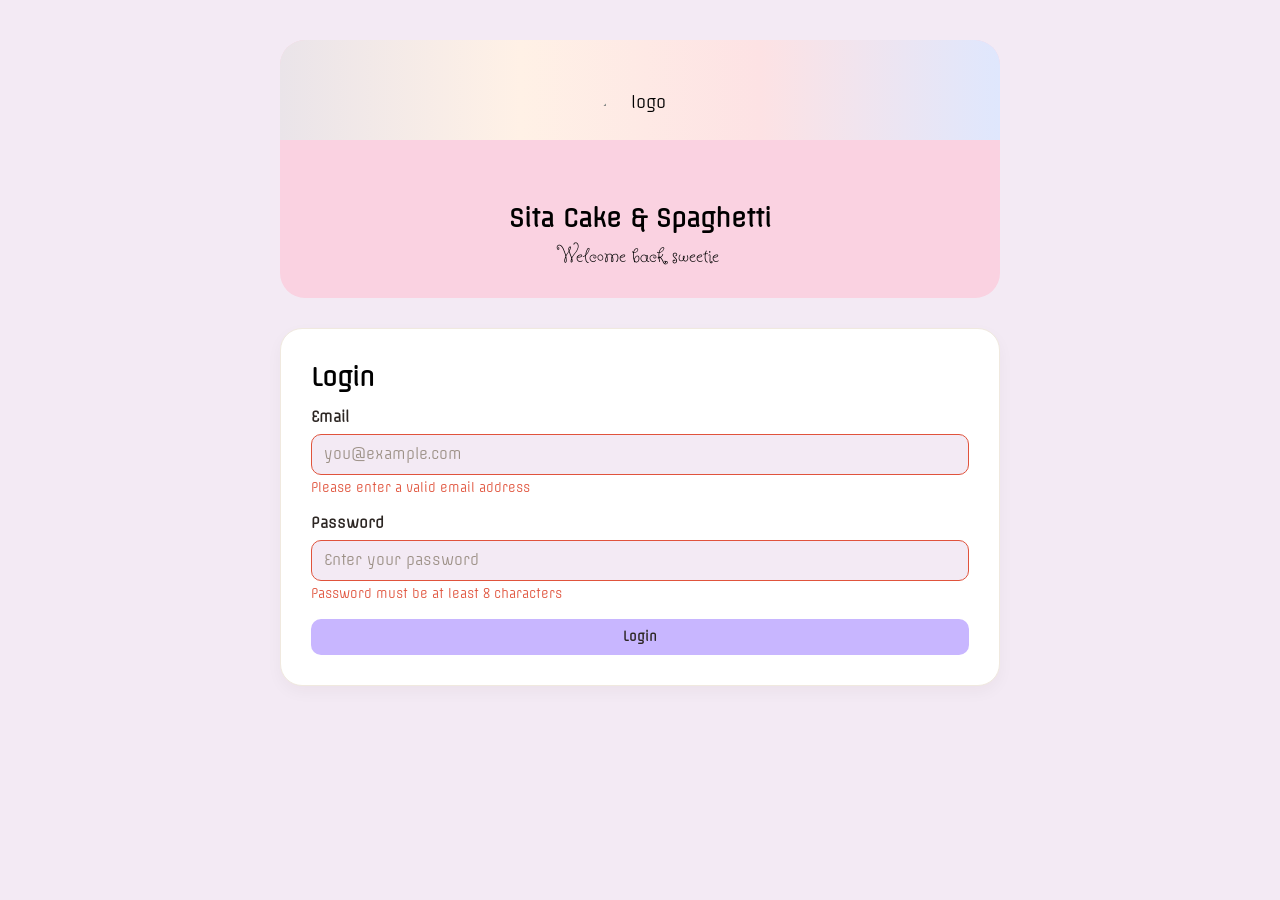
==== login.html @ 28f6d82f "feat: add login page" ====
<!DOCTYPE html>
<html lang="en">

<head>
    <meta charset="UTF-8">
    <meta name="viewport" content="width=device-width, initial-scale=1.0">
    <title>Login | Coquette Cake</title>
    <link rel="stylesheet" href="style.css">
    <link rel="stylesheet" href="https://cdnjs.cloudflare.com/ajax/libs/font-awesome/7.3.1/css/all.min.css"
        integrity="sha512-QeR2VH+lsBE5LSAe1Q5EnTBbe7XTBubt8dG93Y7gidSgdMCr8nVqKcfKAMyN96SV8KDbZVTDXChatu5G2KQGzg=="
        crossorigin="anonymous" referrerpolicy="no-referrer">
</head>

<body>
    <div class="container">
        <div class="header">
            <div class="banner"></div>
            <div class="profile">
                <img src="https://i.pinimg.com/736x/cf/0a/bc/cf0abc48b74c4f67953b1165a7f50656.jpg" alt="logo"
                    class="logo">
                <h1>Sita Cake &amp; Spaghetti</h1>
                <p class="bio">Welcome back, sweetie</p>
            </div>
        </div>

        <div class="login">
            <h1>Login</h1>
            <form class="login-form" action="#" method="post" novalidate>
                <div class="form-group">
                    <label for="email" class="form-label">Email</label>
                    <input type="email" id="email" name="email" class="form-input is-invalid"
                        placeholder="you@example.com" aria-describedby="email-error" aria-invalid="true">
                    <p id="email-error" class="form-error">Please enter a valid email address</p>
                </div>

                <div class="form-group">
                    <label for="password" class="form-label">Password</label>
                    <input type="password" id="password" name="password" class="form-input is-invalid"
                        placeholder="Enter your password" aria-describedby="password-error" aria-invalid="true">
                    <p id="password-error" class="form-error">Password must be at least 8 characters</p>
                </div>

                <button type="submit" class="btn-buy">Login</button>
            </form>
        </div>
    </div>
</body>

</html>
---- style.css ----
@import url('https://fonts.googleapis.com/css2?family=Offside&display=swap');
@import url('https://fonts.googleapis.com/css2?family=Butterfly+Kids&display=swap');
/* 1. Use a more-intuitive box-sizing model */
*, *::before, *::after {
  box-sizing: border-box;
}

/* 2. Remove default margin */
*:not(dialog) {
  margin: 0;
}

/* 3. Enable keyword animations */
@media (prefers-reduced-motion: no-preference) {
  html {
    interpolate-size: allow-keywords;
  }
}

body {
  /* 4. Increase line-height */
  line-height: 1.5;
  /* 5. Improve text rendering */
  -webkit-font-smoothing: antialiased;
}

/* 6. Improve media defaults */
img, picture, video, canvas, svg {
  display: block;
  max-width: 100%;
}

/* 7. Inherit fonts for form controls */
input, button, textarea, select {
  font: inherit;
}

/* 8. Avoid text overflows */
p, h1, h2, h3, h4, h5, h6 {
  overflow-wrap: break-word;
}

/* 9. Improve line wrapping */
p {
  text-wrap: pretty;
}
h1, h2, h3, h4, h5, h6 {
  text-wrap: balance;
}

/*
  10. Create a root stacking context
*/
#root, #__next {
  isolation: isolate;
}

body {
     font-family: "Offside", sans-serif;
     background-color: #f3eaf4;
}

.container{
    padding-inline: 16px;
}

.header{
margin-top: 40px;
padding-bottom: 24px;
background-color: #fad2e1;
border-radius: 25px;
overflow: hidden;
}

.banner{
    background: linear-gradient(to right, #eae4e9, #fff1e6, #fde2e4, #dfe7fd);
    height: 80px;
}

.profile, .rating {
    margin-inline: 20px;
}

.profile{
    text-align: center;
}

.profile h1{
    font-size: 24px;
    margin-top: 10px;
}

.logo{
    width: 80px;
    height: 80px;
    border-radius: 100%;
    object-fit: cover;
    margin: 0 auto;
    margin-top: -50px;

    
}

.rating{
    border: 1px solid #ffb3c6;
    border-radius: 22px;
    background-color: #e7adbc;
    font-size: 0;
    padding-block: 10px;
    margin-top: 25px;
}

.rating-card{
    display: inline-block;
    width: 33.33%;
    font-size: 14px;
    text-align: center;
    border-right: 1px solid #ffb3c6 ;
}

.rating-card:nth-child(3){
    border-right: none;
}

.rating-card p:first-child {
    font-weight: bold;
}

.highlight {
  margin-top: 30px;
}

.highlight h1{
  font-size: 24px;
  margin-bottom: 12px;
}

.bento-container{
  display: grid;
  grid-template-columns: 1fr 1fr;
  grid-template-rows: 300px 100px 100px;
  /* grid-template-columns: repeat(3, 1fr);
  grid-template-rows: 140px 140px 100px; */
  gap: 15px;
  /* grid-template-areas: 
  "hero hero shipping"
  "hero hero custom"
  "voucher voucher voucher" */
  /* ; */
}

.bento-item{
  border-radius: 22px;
  padding: 20px;
}

.bento-item.shipping div p:nth-child(1){
font-weight: bold;
  font-size: 15px;
}

.bento-item.shipping div p:nth-child(2){
  font-size: 11px;
}

.fa-cake-candles{
  color: #e7adbc;
  visibility: hidden;
}


.bento-item.shipping {
  /* grid-area: shipping; */
  background-color: #ffe1e1;
  display: flex;
  flex-direction: column;
  justify-content: space-between;
  
}

.bento-item.hero{
  display: flex;
  flex-direction: column;
  gap: 8px;
  grid-column: 1/3;
  /* grid-area: hero; */
  background-color: #fff1e6;
  
}

.bento-item.hero span{
  font-size: 12px;
  font-weight: bold;
  background-color: #f0e9df;
  padding: 4px 10px;
  border-radius: 9999px;
  width: fit-content;

}

.bento-item.hero h3{
  font-size: 24px;
}

.bento-item.hero p{
  font-size: 14px;
}

.bento-item.hero button{
  background-color: #e3d5ca;
  width: fit-content;
  border: 3px solid rgb(61, 34, 34);
  font-size: 14px;
  font-weight: bold;
  padding: 4px 6px;
  margin-top: auto;
}

.bento-item.custom{
  /* grid-area: custom; */
  background-color: rgb(197, 224, 255);
  display: flex;
  flex-direction: column;
  justify-content: space-between;
}

.request {
  font-size: 12px;
  font-weight: bold;
  background-color: #f0e9df;
  padding: 4px 10px;
  border-radius: 9999px;
  width: fit-content;
  
}

.bento-item.voucher{
  /* grid-area: voucher; */
  background-color: #f4cdf0;
  display: flex;
  grid-column: 1/3;
  justify-content: space-between;
  align-items: center;
}

.voucher-yay p:first-child{
  font-weight: bold;

}

.voucher-yay p:last-child{
  font-size: 12px;

}

.bento-item.voucher button{
  color: #807777;
  background-color:#fde2e4;
  border: 1px solid #e7adbc;
 padding: 4px 10px;
  border-radius: 9999px;

}

.product{
  margin-top: 25px;
}

.category{
    width: fit-content;
    margin-bottom: 25px;
    display: flex;
    gap: 10px;
    margin-top: 14px;
}

.category div {
    border-radius: 50px;
    padding: 6px 10px;
    background-color: #dfe7fd;
    transition: background-color 100ms ease-in-out;
    cursor: pointer;
}

.category div:first-child{
     background-color: #c8b6ff;
}

.category div:not(:first-child):hover{
   background-color: #c8b6ff;
}
.list{
  display: grid;
  grid-template-columns: 1fr;
  gap: 10px;
}

.card {
  display: inline-block;
  vertical-align: top;
  font-size: 14px;
}

.img-wrapper {
  position: relative;
  background-color: #ffffff;
  border-top-left-radius: 16px;
  border-top-right-radius: 16px;
  overflow: hidden;
  height: 155px;
  border: 1px solid #f0e9df;
  border-bottom: none;
}

.product-img {
  width: 100%;
  height: 100%;
  object-fit: cover;
  transition: transform 0.3s ease;
}

.product-card:hover .product-img {
  transform: scale(1.07);
}

.promo-tag {
  position: absolute;
  top: 10px;
  left: 10px;
  background-color: #ff6b6b;
  color: #ffffff;
  font-size: 10px;
  font-weight: 700;
  padding: 4px 10px;
  border-radius: 12px;
  z-index: 2;
}

.promo-tag.new {
  background-color: #38b2ac;
}

.product-detail {
  background-color: #ffffff;
  padding: 14px;
  border-bottom-left-radius: 16px;
  border-bottom-right-radius: 16px;
  border: 1px solid #f0e9df;
  border-top: none;
  box-shadow: 0 6px 16px rgba(44, 38, 35, 0.04);
}

.category-name {
  font-size: 10px;
  text-transform: uppercase;
  letter-spacing: 1px;
  color: #9c9086;
  font-weight: 700;
}

.product-title {
  margin: 4px 0 8px;
  font-size: 13.5px;
  color: #2c2623;
  line-height: 1.35;
  height: 36px;
  overflow: hidden;
}

.product-price {
  margin: 0 0 12px;
  font-size: 15px;
  font-weight: 800;
  color: #e0533c;
}

.btn-buy {
  display: block;
  text-align: center;
  text-decoration: none;
  background-color: #c8b6ff;
  color: #2c2623;
  font-weight: 700;
  font-size: 12px;
  padding: 9px;
  border-radius: 10px;
  transition:
    background-color 0.2s,
    color 0.2s;
  cursor: pointer;
}

.btn-buy:hover {
  background-color: #8f72e5;
  color: #ffffff;
}

.bio {
font-family: "Butterfly Kids", cursive;
font-size: 25px;
}

/* ===== Login page ===== */
.login {
  margin-top: 30px;
  margin-bottom: 40px;
  background-color: #ffffff;
  padding: 20px;
  border-radius: 22px;
  border: 1px solid #f0e9df;
  box-shadow: 0 6px 16px rgba(44, 38, 35, 0.04);
}

.login h1 {
  font-size: 24px;
  margin-bottom: 12px;
}

.form-group {
  margin-bottom: 16px;
}

.form-label {
  display: block;
  font-size: 14px;
  font-weight: bold;
  color: #2c2623;
  margin-bottom: 6px;
}

.form-input {
  display: block;
  width: 100%;
  font-size: 14px;
  color: #2c2623;
  background-color: #f3eaf4;
  border: 1px solid #ffb3c6;
  border-radius: 10px;
  padding: 9px 12px;
}

.form-input::placeholder {
  color: #9c9086;
}

.form-input.is-invalid {
  border-color: #e0533c;
}

.form-error {
  font-size: 12px;
  color: #e0533c;
  margin-top: 4px;
}

.login-form .btn-buy {
  width: 100%;
  border: none;
  margin-top: 8px;
}

@media screen and (min-width: 768px) {
  .container{
    width: 720px;
    margin: 0 auto;
    padding: 0px;
}

.banner{
  height: 100px;
}
.logo{
  height: 100px;
  width: 100px;
}

.bento-container{
  grid-template-columns: repeat(3, 1fr);
  grid-template-rows: 140px 140px 100px; 
   grid-template-areas: 
  "hero hero shipping"
  "hero hero custom"
  "voucher voucher voucher" 
   ; 
}

.bento-item.hero{
  grid-area: hero;
}
.bento-item.shipping{
  grid-area: shipping;
}

.bento-item.voucher{
  grid-area: voucher;
}

.bento-item.custom{
  grid-area: custom;
}
.login{
  padding: 30px;
}
}
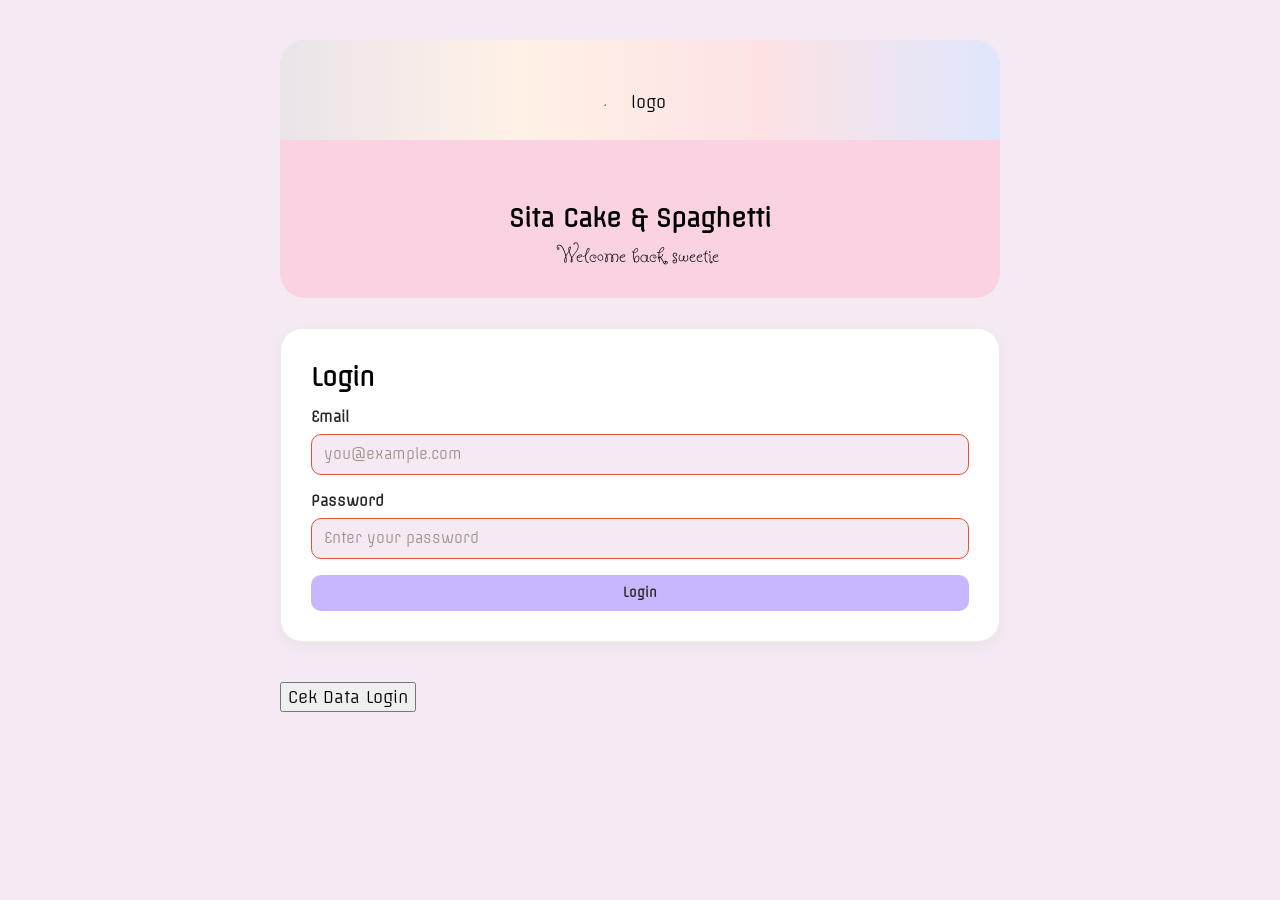
==== commit ace949e5: "feat: add login logic" ====
--- a/login.html
+++ b/login.html
@@ -1,49 +1,76 @@
-<!DOCTYPE html>
+<!doctype html>
 <html lang="en">
+  <head>
+    <meta charset="UTF-8" />
+    <meta name="viewport" content="width=device-width, initial-scale=1.0" />
+    <title>Login | Coquette Cake</title>
+    <link rel="stylesheet" href="style.css" />
+    <link
+      rel="stylesheet"
+      href="https://cdnjs.cloudflare.com/ajax/libs/font-awesome/7.3.1/css/all.min.css"
+      integrity="sha512-QeR2VH+lsBE5LSAe1Q5EnTBbe7XTBubt8dG93Y7gidSgdMCr8nVqKcfKAMyN96SV8KDbZVTDXChatu5G2KQGzg=="
+      crossorigin="anonymous"
+      referrerpolicy="no-referrer"
+    />
+  </head>
 
-<head>
-    <meta charset="UTF-8">
-    <meta name="viewport" content="width=device-width, initial-scale=1.0">
-    <title>Login | Coquette Cake</title>
-    <link rel="stylesheet" href="style.css">
-    <link rel="stylesheet" href="https://cdnjs.cloudflare.com/ajax/libs/font-awesome/7.3.1/css/all.min.css"
-        integrity="sha512-QeR2VH+lsBE5LSAe1Q5EnTBbe7XTBubt8dG93Y7gidSgdMCr8nVqKcfKAMyN96SV8KDbZVTDXChatu5G2KQGzg=="
-        crossorigin="anonymous" referrerpolicy="no-referrer">
-</head>
+  <body>
+    <div class="container">
+      <div class="header">
+        <div class="banner"></div>
+        <div class="profile">
+          <img
+            src="https://i.pinimg.com/736x/cf/0a/bc/cf0abc48b74c4f67953b1165a7f50656.jpg"
+            alt="logo"
+            class="logo"
+          />
+          <h1>Sita Cake &amp; Spaghetti</h1>
+          <p class="bio">Welcome back, sweetie</p>
+        </div>
+      </div>
 
-<body>
-    <div class="container">
-        <div class="header">
-            <div class="banner"></div>
-            <div class="profile">
-                <img src="https://i.pinimg.com/736x/cf/0a/bc/cf0abc48b74c4f67953b1165a7f50656.jpg" alt="logo"
-                    class="logo">
-                <h1>Sita Cake &amp; Spaghetti</h1>
-                <p class="bio">Welcome back, sweetie</p>
-            </div>
-        </div>
+      <div class="login">
+        <h1>Login</h1>
+        <form class="login-form" novalidate>
+          <div class="form-group">
+            <label for="email" class="form-label">Email</label>
+            <input
+              type="email"
+              id="email"
+              name="email"
+              class="form-input is-invalid"
+              placeholder="you@example.com"
+              aria-describedby="email-error"
+              aria-invalid="true"
+            />
+            <p id="email-error" class="form-error">Email is required</p>
+          </div>
 
-        <div class="login">
-            <h1>Login</h1>
-            <form class="login-form" action="#" method="post" novalidate>
-                <div class="form-group">
-                    <label for="email" class="form-label">Email</label>
-                    <input type="email" id="email" name="email" class="form-input is-invalid"
-                        placeholder="you@example.com" aria-describedby="email-error" aria-invalid="true">
-                    <p id="email-error" class="form-error">Please enter a valid email address</p>
-                </div>
+          <div class="form-group">
+            <label for="password" class="form-label">Password</label>
+            <input
+              type="password"
+              id="password"
+              name="password"
+              class="form-input is-invalid"
+              placeholder="Enter your password"
+              aria-describedby="password-error"
+              aria-invalid="true"
+            />
+            <p id="password-error" class="form-error">Password is required</p>
+          </div>
 
-                <div class="form-group">
-                    <label for="password" class="form-label">Password</label>
-                    <input type="password" id="password" name="password" class="form-input is-invalid"
-                        placeholder="Enter your password" aria-describedby="password-error" aria-invalid="true">
-                    <p id="password-error" class="form-error">Password must be at least 8 characters</p>
-                </div>
+          <button type="submit" class="btn-buy">Login</button>
+        </form>
+      </div>
 
-                <button type="submit" class="btn-buy">Login</button>
-            </form>
-        </div>
+      <button id="cek">Cek Data Login</button>
+      <div id="session-wrapper">
+        <p id="email-session"></p>
+        <p id="password-session"></p>
+      </div>
     </div>
-</body>
 
+    <script src="login.js"></script>
+  </body>
 </html>
--- a/style.css
+++ b/style.css
@@ -1,7 +1,9 @@
-@import url('https://fonts.googleapis.com/css2?family=Offside&display=swap');
-@import url('https://fonts.googleapis.com/css2?family=Butterfly+Kids&display=swap');
+@import url("https://fonts.googleapis.com/css2?family=Offside&display=swap");
+@import url("https://fonts.googleapis.com/css2?family=Butterfly+Kids&display=swap");
 /* 1. Use a more-intuitive box-sizing model */
-*, *::before, *::after {
+*,
+*::before,
+*::after {
   box-sizing: border-box;
 }
 
@@ -25,18 +27,31 @@
 }
 
 /* 6. Improve media defaults */
-img, picture, video, canvas, svg {
+img,
+picture,
+video,
+canvas,
+svg {
   display: block;
   max-width: 100%;
 }
 
 /* 7. Inherit fonts for form controls */
-input, button, textarea, select {
+input,
+button,
+textarea,
+select {
   font: inherit;
 }
 
 /* 8. Avoid text overflows */
-p, h1, h2, h3, h4, h5, h6 {
+p,
+h1,
+h2,
+h3,
+h4,
+h5,
+h6 {
   overflow-wrap: break-word;
 }
 
@@ -44,98 +59,103 @@
 p {
   text-wrap: pretty;
 }
-h1, h2, h3, h4, h5, h6 {
+h1,
+h2,
+h3,
+h4,
+h5,
+h6 {
   text-wrap: balance;
 }
 
 /*
   10. Create a root stacking context
 */
-#root, #__next {
+#root,
+#__next {
   isolation: isolate;
 }
 
 body {
-     font-family: "Offside", sans-serif;
-     background-color: #f3eaf4;
-}
-
-.container{
-    padding-inline: 16px;
-}
-
-.header{
-margin-top: 40px;
-padding-bottom: 24px;
-background-color: #fad2e1;
-border-radius: 25px;
-overflow: hidden;
-}
-
-.banner{
-    background: linear-gradient(to right, #eae4e9, #fff1e6, #fde2e4, #dfe7fd);
-    height: 80px;
-}
-
-.profile, .rating {
-    margin-inline: 20px;
-}
-
-.profile{
-    text-align: center;
-}
-
-.profile h1{
-    font-size: 24px;
-    margin-top: 10px;
-}
-
-.logo{
-    width: 80px;
-    height: 80px;
-    border-radius: 100%;
-    object-fit: cover;
-    margin: 0 auto;
-    margin-top: -50px;
-
-    
-}
-
-.rating{
-    border: 1px solid #ffb3c6;
-    border-radius: 22px;
-    background-color: #e7adbc;
-    font-size: 0;
-    padding-block: 10px;
-    margin-top: 25px;
-}
-
-.rating-card{
-    display: inline-block;
-    width: 33.33%;
-    font-size: 14px;
-    text-align: center;
-    border-right: 1px solid #ffb3c6 ;
-}
-
-.rating-card:nth-child(3){
-    border-right: none;
+  font-family: "Offside", sans-serif;
+  background-color: #f3eaf4;
+}
+
+.container {
+  padding-inline: 16px;
+}
+
+.header {
+  margin-top: 40px;
+  padding-bottom: 24px;
+  background-color: #fad2e1;
+  border-radius: 25px;
+  overflow: hidden;
+}
+
+.banner {
+  background: linear-gradient(to right, #eae4e9, #fff1e6, #fde2e4, #dfe7fd);
+  height: 80px;
+}
+
+.profile,
+.rating {
+  margin-inline: 20px;
+}
+
+.profile {
+  text-align: center;
+}
+
+.profile h1 {
+  font-size: 24px;
+  margin-top: 10px;
+}
+
+.logo {
+  width: 80px;
+  height: 80px;
+  border-radius: 100%;
+  object-fit: cover;
+  margin: 0 auto;
+  margin-top: -50px;
+}
+
+.rating {
+  border: 1px solid #ffb3c6;
+  border-radius: 22px;
+  background-color: #e7adbc;
+  font-size: 0;
+  padding-block: 10px;
+  margin-top: 25px;
+}
+
+.rating-card {
+  display: inline-block;
+  width: 33.33%;
+  font-size: 14px;
+  text-align: center;
+  border-right: 1px solid #ffb3c6;
+}
+
+.rating-card:nth-child(3) {
+  border-right: none;
 }
 
 .rating-card p:first-child {
-    font-weight: bold;
+  font-weight: bold;
 }
 
 .highlight {
   margin-top: 30px;
 }
 
-.highlight h1{
+.highlight h1 {
   font-size: 24px;
   margin-bottom: 12px;
 }
 
-.bento-container{
+.bento-container {
   display: grid;
   grid-template-columns: 1fr 1fr;
   grid-template-rows: 300px 100px 100px;
@@ -149,25 +169,24 @@
   /* ; */
 }
 
-.bento-item{
+.bento-item {
   border-radius: 22px;
   padding: 20px;
 }
 
-.bento-item.shipping div p:nth-child(1){
-font-weight: bold;
+.bento-item.shipping div p:nth-child(1) {
+  font-weight: bold;
   font-size: 15px;
 }
 
-.bento-item.shipping div p:nth-child(2){
+.bento-item.shipping div p:nth-child(2) {
   font-size: 11px;
 }
 
-.fa-cake-candles{
+.fa-cake-candles {
   color: #e7adbc;
   visibility: hidden;
 }
-
 
 .bento-item.shipping {
   /* grid-area: shipping; */
@@ -175,38 +194,35 @@
   display: flex;
   flex-direction: column;
   justify-content: space-between;
-  
-}
-
-.bento-item.hero{
+}
+
+.bento-item.hero {
   display: flex;
   flex-direction: column;
   gap: 8px;
   grid-column: 1/3;
   /* grid-area: hero; */
   background-color: #fff1e6;
-  
-}
-
-.bento-item.hero span{
+}
+
+.bento-item.hero span {
   font-size: 12px;
   font-weight: bold;
   background-color: #f0e9df;
   padding: 4px 10px;
   border-radius: 9999px;
   width: fit-content;
-
-}
-
-.bento-item.hero h3{
+}
+
+.bento-item.hero h3 {
   font-size: 24px;
 }
 
-.bento-item.hero p{
+.bento-item.hero p {
   font-size: 14px;
 }
 
-.bento-item.hero button{
+.bento-item.hero button {
   background-color: #e3d5ca;
   width: fit-content;
   border: 3px solid rgb(61, 34, 34);
@@ -216,7 +232,7 @@
   margin-top: auto;
 }
 
-.bento-item.custom{
+.bento-item.custom {
   /* grid-area: custom; */
   background-color: rgb(197, 224, 255);
   display: flex;
@@ -231,10 +247,9 @@
   padding: 4px 10px;
   border-radius: 9999px;
   width: fit-content;
-  
-}
-
-.bento-item.voucher{
+}
+
+.bento-item.voucher {
   /* grid-area: voucher; */
   background-color: #f4cdf0;
   display: flex;
@@ -243,53 +258,50 @@
   align-items: center;
 }
 
-.voucher-yay p:first-child{
-  font-weight: bold;
-
-}
-
-.voucher-yay p:last-child{
+.voucher-yay p:first-child {
+  font-weight: bold;
+}
+
+.voucher-yay p:last-child {
   font-size: 12px;
-
-}
-
-.bento-item.voucher button{
+}
+
+.bento-item.voucher button {
   color: #807777;
-  background-color:#fde2e4;
+  background-color: #fde2e4;
   border: 1px solid #e7adbc;
- padding: 4px 10px;
+  padding: 4px 10px;
   border-radius: 9999px;
-
-}
-
-.product{
+}
+
+.product {
   margin-top: 25px;
 }
 
-.category{
-    width: fit-content;
-    margin-bottom: 25px;
-    display: flex;
-    gap: 10px;
-    margin-top: 14px;
+.category {
+  width: fit-content;
+  margin-bottom: 25px;
+  display: flex;
+  gap: 10px;
+  margin-top: 14px;
 }
 
 .category div {
-    border-radius: 50px;
-    padding: 6px 10px;
-    background-color: #dfe7fd;
-    transition: background-color 100ms ease-in-out;
-    cursor: pointer;
-}
-
-.category div:first-child{
-     background-color: #c8b6ff;
-}
-
-.category div:not(:first-child):hover{
-   background-color: #c8b6ff;
-}
-.list{
+  border-radius: 50px;
+  padding: 6px 10px;
+  background-color: #dfe7fd;
+  transition: background-color 100ms ease-in-out;
+  cursor: pointer;
+}
+
+.category div:first-child {
+  background-color: #c8b6ff;
+}
+
+.category div:not(:first-child):hover {
+  background-color: #c8b6ff;
+}
+.list {
   display: grid;
   grid-template-columns: 1fr;
   gap: 10px;
@@ -396,8 +408,8 @@
 }
 
 .bio {
-font-family: "Butterfly Kids", cursive;
-font-size: 25px;
+  font-family: "Butterfly Kids", cursive;
+  font-size: 25px;
 }
 
 /* ===== Login page ===== */
@@ -451,6 +463,7 @@
   font-size: 12px;
   color: #e0533c;
   margin-top: 4px;
+  display: none;
 }
 
 .login-form .btn-buy {
@@ -459,46 +472,49 @@
   margin-top: 8px;
 }
 
+#session-wrapper {
+  display: none;
+}
+
 @media screen and (min-width: 768px) {
-  .container{
+  .container {
     width: 720px;
     margin: 0 auto;
     padding: 0px;
-}
-
-.banner{
-  height: 100px;
-}
-.logo{
-  height: 100px;
-  width: 100px;
-}
-
-.bento-container{
-  grid-template-columns: repeat(3, 1fr);
-  grid-template-rows: 140px 140px 100px; 
-   grid-template-areas: 
-  "hero hero shipping"
-  "hero hero custom"
-  "voucher voucher voucher" 
-   ; 
-}
-
-.bento-item.hero{
-  grid-area: hero;
-}
-.bento-item.shipping{
-  grid-area: shipping;
-}
-
-.bento-item.voucher{
-  grid-area: voucher;
-}
-
-.bento-item.custom{
-  grid-area: custom;
-}
-.login{
-  padding: 30px;
-}
-}
+  }
+
+  .banner {
+    height: 100px;
+  }
+  .logo {
+    height: 100px;
+    width: 100px;
+  }
+
+  .bento-container {
+    grid-template-columns: repeat(3, 1fr);
+    grid-template-rows: 140px 140px 100px;
+    grid-template-areas:
+      "hero hero shipping"
+      "hero hero custom"
+      "voucher voucher voucher";
+  }
+
+  .bento-item.hero {
+    grid-area: hero;
+  }
+  .bento-item.shipping {
+    grid-area: shipping;
+  }
+
+  .bento-item.voucher {
+    grid-area: voucher;
+  }
+
+  .bento-item.custom {
+    grid-area: custom;
+  }
+  .login {
+    padding: 30px;
+  }
+}
